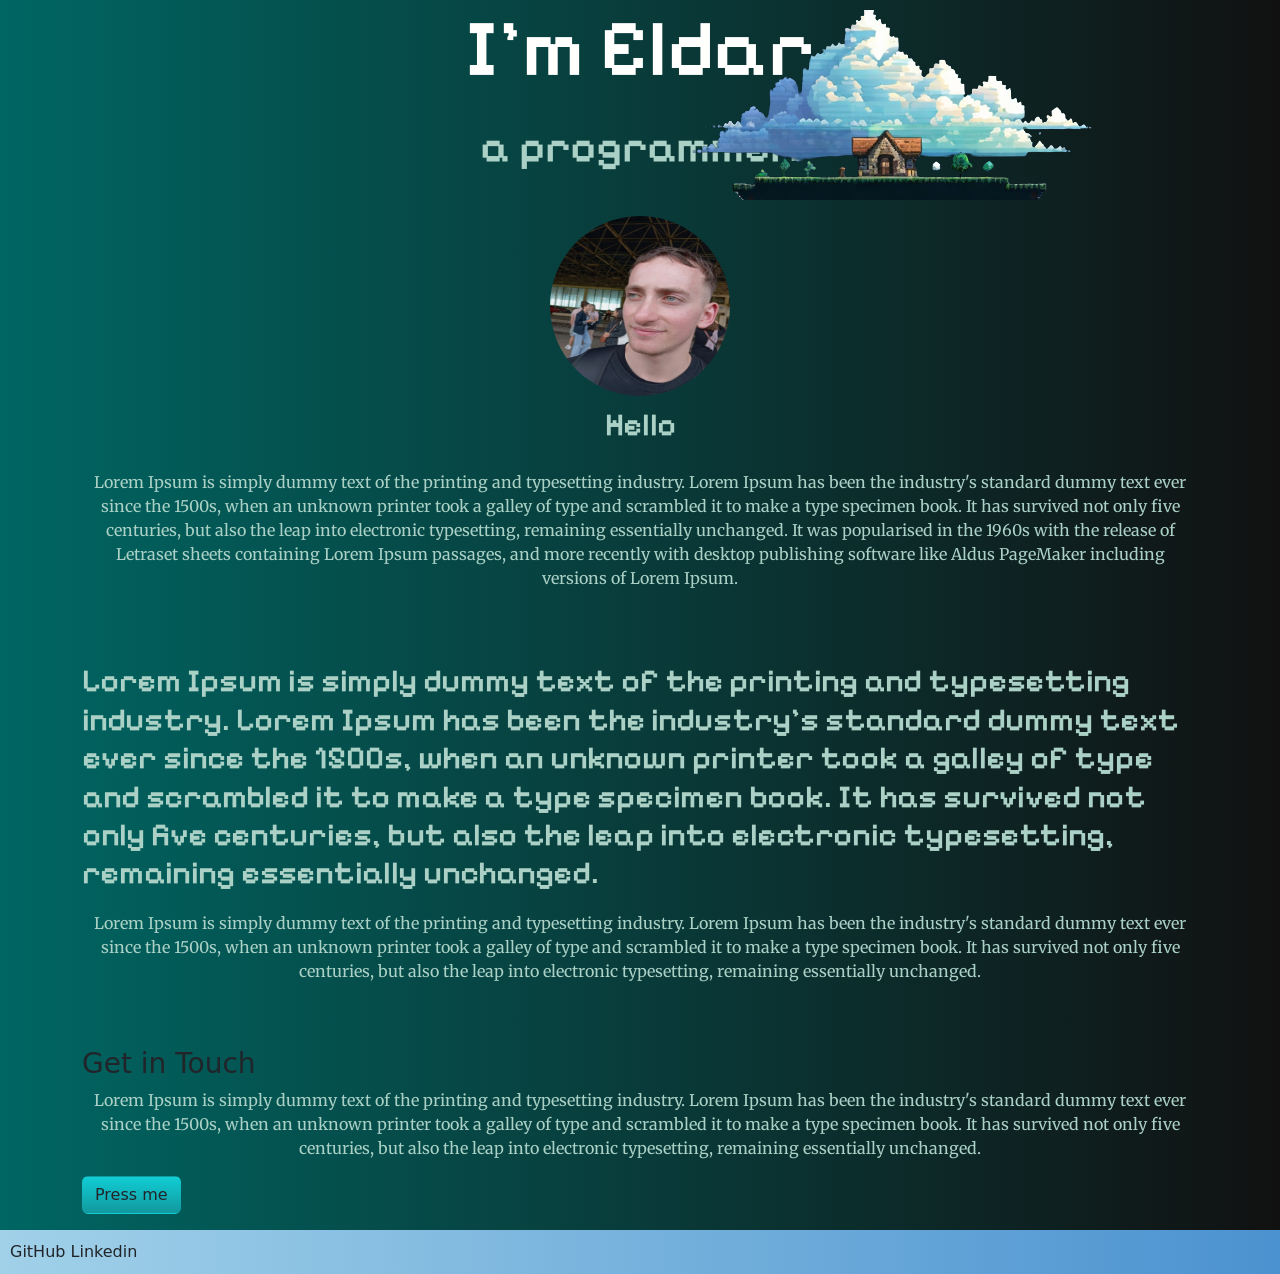
==== index.html @ d5dca0f5 "responsivness fix" ====
<!DOCTYPE html>
<html lang="en">
  <head>
    <meta charset="UTF-8" />
    <meta name="viewport" content="width=device-width, initial-scale=1.0" />
    <title>Eldar's Portfolio</title>
    <link rel="icon" href="./images/clouds.png" />

    <link rel="icon" type="image/x-icon" href="./favicon.ico" />
    <!--including bootstrap-->
    <link
      href="https://cdn.jsdelivr.net/npm/bootstrap@5.3.2/dist/css/bootstrap.min.css"
      rel="stylesheet"
      integrity="sha384-T3c6CoIi6uLrA9TneNEoa7RxnatzjcDSCmG1MXxSR1GAsXEV/Dwwykc2MPK8M2HN"
      crossorigin="anonymous"
    />
    <!--including style.css-->
    <link rel="stylesheet" href="./style.css" />
    <!--including pixelify sans font style-->
    <link rel="preconnect" href="https://fonts.googleapis.com" />
    <link rel="preconnect" href="https://fonts.gstatic.com" crossorigin />
    <link
      href="https://fonts.googleapis.com/css2?family=Pixelify+Sans&family=Sacramento&display=swap"
      rel="stylesheet"
    />
    <!--meredith-->
    <link rel="preconnect" href="https://fonts.googleapis.com" />
    <link rel="preconnect" href="https://fonts.gstatic.com" crossorigin />
    <link
      href="https://fonts.googleapis.com/css2?family=Merriweather:wght@300&family=Pixelify+Sans&family=Sacramento&display=swap"
      rel="stylesheet"
    />
  </head>
  <body>
    <main>
      <section id="first">
        <div class="container flex-container-column">
          <h1>I'm Eldar</h1>
          <p>a programmer.</p>
          <h1>
            <img src="./images/clouds.png" />
          </h1>
        </div>
      </section>
      <section id="second" class="py-3">
        <div class="container flex-container-column">
          <img src="./images/eldar.jpg" alt="" height="180px" width="180px" />
          <h3>Hello</h3>

          <p class="my-2">
            Lorem Ipsum is simply dummy text of the printing and typesetting
            industry. Lorem Ipsum has been the industry's standard dummy text
            ever since the 1500s, when an unknown printer took a galley of type
            and scrambled it to make a type specimen book. It has survived not
            only five centuries, but also the leap into electronic typesetting,
            remaining essentially unchanged. It was popularised in the 1960s
            with the release of Letraset sheets containing Lorem Ipsum passages,
            and more recently with desktop publishing software like Aldus
            PageMaker including versions of Lorem Ipsum.
          </p>
        </div>
      </section>

      <section id="skills">
        <div class="container my-5 flex-container-column">
          <h3>
            Lorem Ipsum is simply dummy text of the printing and typesetting
            industry. Lorem Ipsum has been the industry's standard dummy text
            ever since the 1500s, when an unknown printer took a galley of type
            and scrambled it to make a type specimen book. It has survived not
            only five centuries, but also the leap into electronic typesetting,
            remaining essentially unchanged.
          </h3>
          <p>
            Lorem Ipsum is simply dummy text of the printing and typesetting
            industry. Lorem Ipsum has been the industry's standard dummy text
            ever since the 1500s, when an unknown printer took a galley of type
            and scrambled it to make a type specimen book. It has survived not
            only five centuries, but also the leap into electronic typesetting,
            remaining essentially unchanged.
          </p>
        </div>
      </section>

      <section id="contact">
        <div class="container">
          <h3>Get in Touch</h3>
          <p>
            Lorem Ipsum is simply dummy text of the printing and typesetting
            industry. Lorem Ipsum has been the industry's standard dummy text
            ever since the 1500s, when an unknown printer took a galley of type
            and scrambled it to make a type specimen book. It has survived not
            only five centuries, but also the leap into electronic typesetting,
            remaining essentially unchanged.
          </p>
          <a class="btn btn-custom mb-3">Press me</a>
        </div>
      </section>
    </main>
    <footer>
      <div class="">
        <a>GitHub</a>
        <a>Linkedin</a>
      </div>
    </footer>
    <script src="index.js"></script>
  </body>
</html>
---- style.css ----
.header-custom {
  background-color: transparent !important; /* Set background to transparent */
  border: 4px solid #e8e4e6; /* Set border color to white */
}

.nav-link {
  color: white !important; /* Set text color to white */
}

#first {
  position: relative; /* Set the position to relative for the parent */

  height: 200px; /* Set the width to ensure the image stays within it */
  overflow: hidden; /* Hide any content that goes beyond the #first's width */
}
#first img {
  position: absolute; /* Set the position to absolute for the image */
  top: 0; /* Position the image at the top of the parent */
  z-index: 2; /* Set a higher z-index value to make the image appear above the text */
}

.flex-container-column {
  display: flex;
  flex-direction: column;
  justify-content: center;
  align-items: center;
  gap: 10px;
}

h1 > img {
  animation: moving 6s infinite;
  animation-timing-function: linear;
  cursor: pointer;
}

@keyframes moving {
  from {
    left: 0%;
  }
  to {
    left: 70%;
  }
}
body {
  background: rgb(235, 99, 159);
  background: linear-gradient(90deg, #006663 0%, #111111 100%);
}
.flex-container-row {
}

footer {
  padding: 10px 10px 10px 10px;
  background: rgb(99, 160, 235);
  background: linear-gradient(90deg, #a1d1e9 0%, #4b92d0 100%);
}
.btn-custom {
  background-image: linear-gradient(to bottom, #11cdd4, #11999e);
}
#first > .flex-container-column > h1 {
  font-size: 5rem;
  color: #fffffe;
  font-family: "Pixelify Sans", sans-serif;
  font-weight: 600;
}
#first > .flex-container-column > p {
  font-size: 2.75rem;
  color: #abd1c6;
  font-family: "Pixelify Sans", sans-serif;
  font-weight: 600;
}
#second > div > img {
  border-radius: 50%;
}
#second > div > h3 {
  font-size: 2rem;
  color: #abd1c6;
  font-family: "Pixelify Sans", sans-serif;
  font-weight: 600;
}

p {
  color: #abd1c6;
  text-align: center;
  font-family: "Merriweather", serif;
}
#skills > div > h3 {
  font-size: 2rem;
  color: #abd1c6;
  font-family: "Pixelify Sans", sans-serif;
  font-weight: 600;
}
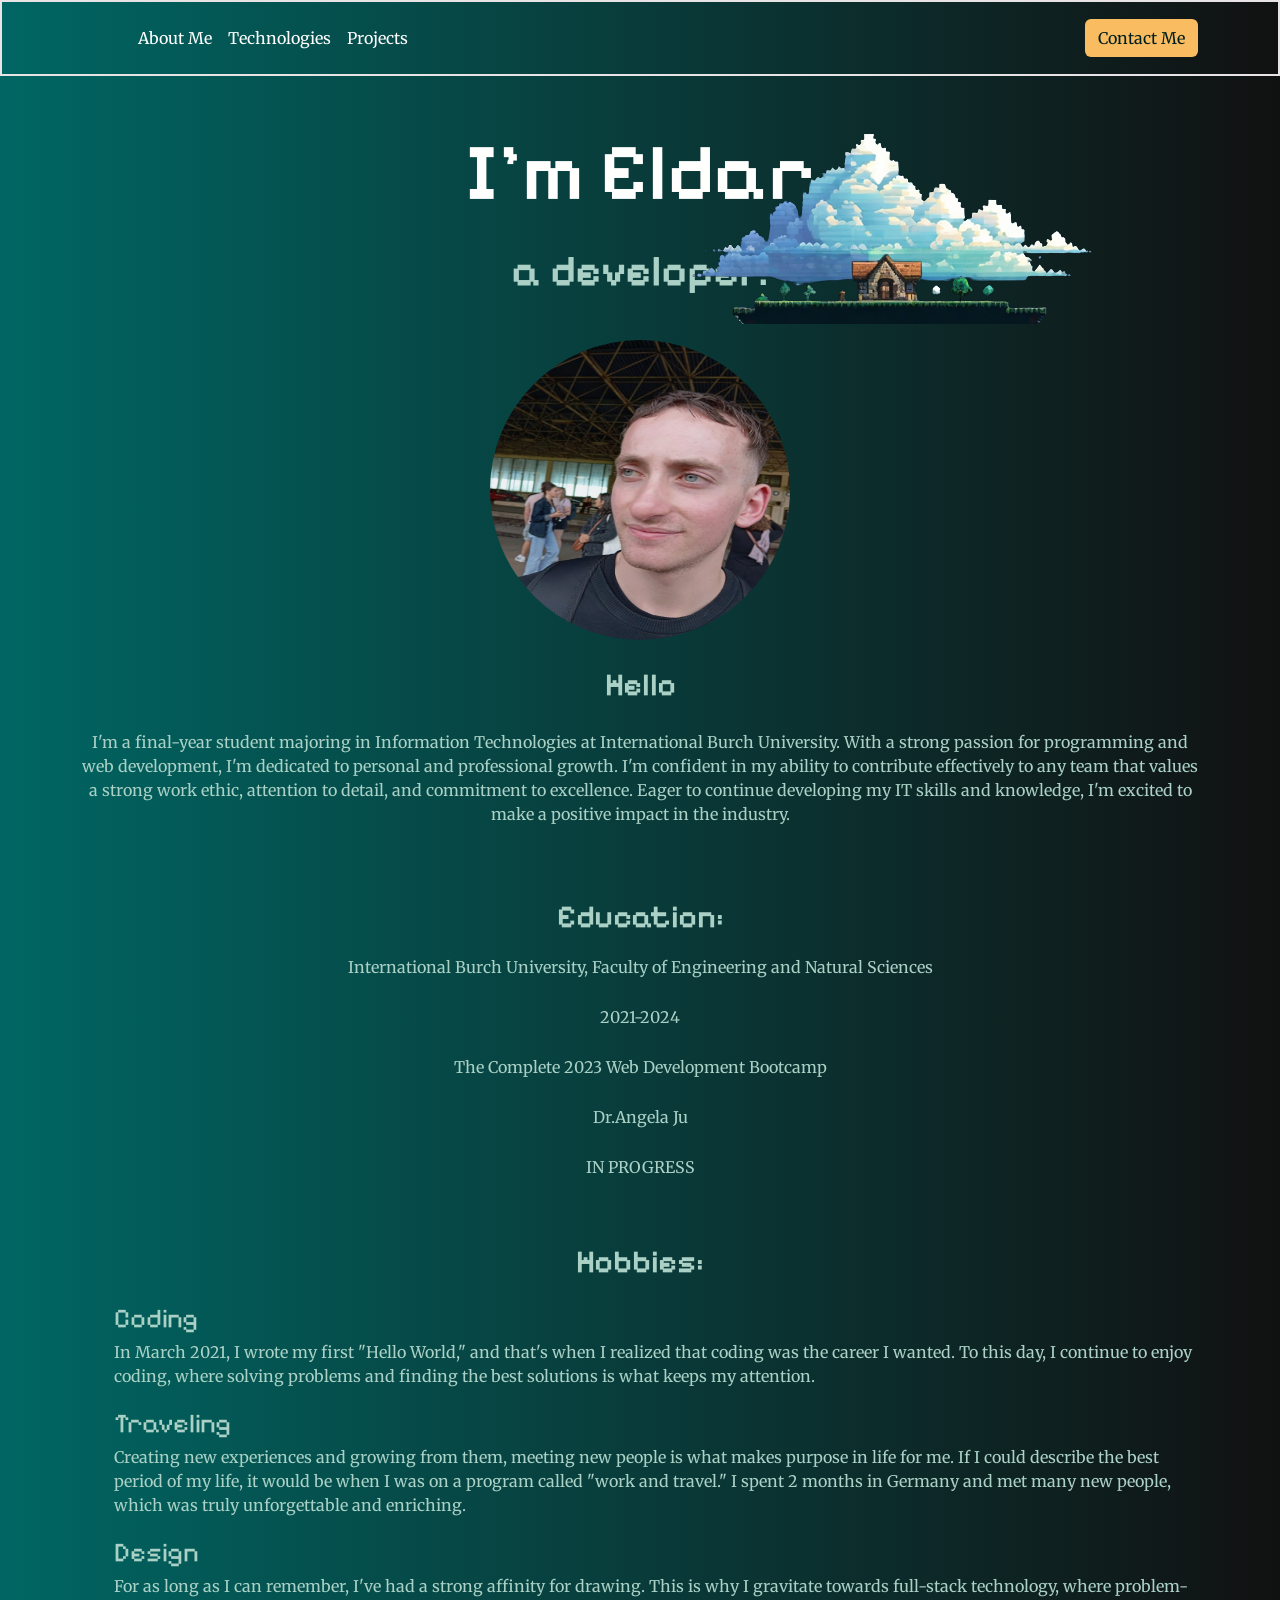
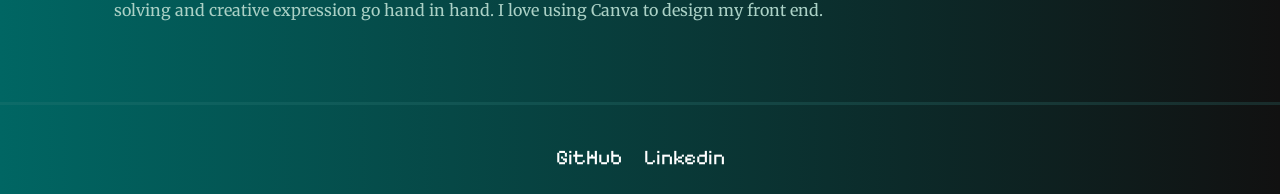
==== commit e74a97ac: "final design 1.0" ====
--- a/index.html
+++ b/index.html
@@ -33,76 +33,140 @@
   </head>
   <body>
     <main>
+      <section id="navigation-bar">
+        <header class="p-3 text-bg-dark custom-navigation-bar mb-5">
+          <div class="container">
+            <div
+              class="d-flex flex-wrap align-items-center justify-content-center justify-content-lg-start"
+            >
+              <a
+                href="/"
+                class="d-flex align-items-center mb-2 mb-lg-0 text-white text-decoration-none"
+              >
+                <svg
+                  class="bi me-2"
+                  width="40"
+                  height="32"
+                  role="img"
+                  aria-label="Bootstrap"
+                >
+                  <use xlink:href="#bootstrap"></use>
+                </svg>
+              </a>
+
+              <ul
+                class="nav col-12 col-lg-auto me-lg-auto mb-2 justify-content-center mb-md-0"
+              >
+                <li>
+                  <a href="#" class="nav-link px-2 text-secondary">About Me</a>
+                </li>
+                <li>
+                  <a href="./technologies.html" class="nav-link px-2 text-white"
+                    >Technologies</a
+                  >
+                </li>
+                <li>
+                  <a
+                    href="https://github.com/EldarGljiva"
+                    class="nav-link px-2 text-secondary"
+                    target="_blanket"
+                    >Projects</a
+                  >
+                </li>
+              </ul>
+
+              <div class="text-end">
+                <button type="button" class="btn btn-custom">Contact Me</button>
+              </div>
+            </div>
+          </div>
+        </header>
+      </section>
       <section id="first">
         <div class="container flex-container-column">
           <h1>I'm Eldar</h1>
-          <p>a programmer.</p>
+          <p>a developer.</p>
           <h1>
-            <img src="./images/clouds.png" />
+            <img src="./images/clouds.png"/>
           </h1>
         </div>
       </section>
       <section id="second" class="py-3">
         <div class="container flex-container-column">
-          <img src="./images/eldar.jpg" alt="" height="180px" width="180px" />
-          <h3>Hello</h3>
+          <img
+            id="myImage"
+            src="./images/eldar.jpg"
+            alt=""
+            height="300px"
+            width="300px"
+            
+          />
+          <h3 class ="pt-3">Hello</h3>
 
           <p class="my-2">
-            Lorem Ipsum is simply dummy text of the printing and typesetting
-            industry. Lorem Ipsum has been the industry's standard dummy text
-            ever since the 1500s, when an unknown printer took a galley of type
-            and scrambled it to make a type specimen book. It has survived not
-            only five centuries, but also the leap into electronic typesetting,
-            remaining essentially unchanged. It was popularised in the 1960s
-            with the release of Letraset sheets containing Lorem Ipsum passages,
-            and more recently with desktop publishing software like Aldus
-            PageMaker including versions of Lorem Ipsum.
+            I'm a final-year student majoring in Information Technologies at
+            International Burch University. With a strong passion for
+            programming and web development, I'm dedicated to personal and
+            professional growth. I'm confident in my ability to contribute
+            effectively to any team that values a strong work ethic, attention
+            to detail, and commitment to excellence. Eager to continue
+            developing my IT skills and knowledge, I'm excited to make a
+            positive impact in the industry.
           </p>
         </div>
       </section>
-
       <section id="skills">
         <div class="container my-5 flex-container-column">
-          <h3>
-            Lorem Ipsum is simply dummy text of the printing and typesetting
-            industry. Lorem Ipsum has been the industry's standard dummy text
-            ever since the 1500s, when an unknown printer took a galley of type
-            and scrambled it to make a type specimen book. It has survived not
-            only five centuries, but also the leap into electronic typesetting,
-            remaining essentially unchanged.
-          </h3>
-          <p>
-            Lorem Ipsum is simply dummy text of the printing and typesetting
-            industry. Lorem Ipsum has been the industry's standard dummy text
-            ever since the 1500s, when an unknown printer took a galley of type
-            and scrambled it to make a type specimen book. It has survived not
-            only five centuries, but also the leap into electronic typesetting,
-            remaining essentially unchanged.
-          </p>
+          <h3>Education:</h3>
+          <p>International Burch University, Faculty of Engineering
+            and Natural Sciences</p>
+            <p>2021-2024</p>
+          <p>The Complete 2023 Web Development Bootcamp</p>
+          <p>Dr.Angela Ju</p>
+          <p>IN PROGRESS</p>
+            
+            
         </div>
-      </section>
+      
+      <section id="skills">
+        <div class="container my-5 flex-container-column">
+          <h3>Hobbies:</h3>
+          <ul class="hobbies-list">
+            <li>Coding</li>
+            <p style="font-size: 1rem; text-align: start">
+              In March 2021, I wrote my first "Hello World," and that's when I
+              realized that coding was the career I wanted. To this day, I
+              continue to enjoy coding, where solving problems and finding the
+              best solutions is what keeps my attention.
+            </p>
 
-      <section id="contact">
-        <div class="container">
-          <h3>Get in Touch</h3>
-          <p>
-            Lorem Ipsum is simply dummy text of the printing and typesetting
-            industry. Lorem Ipsum has been the industry's standard dummy text
-            ever since the 1500s, when an unknown printer took a galley of type
-            and scrambled it to make a type specimen book. It has survived not
-            only five centuries, but also the leap into electronic typesetting,
-            remaining essentially unchanged.
-          </p>
-          <a class="btn btn-custom mb-3">Press me</a>
+            <li>Traveling</li>
+            <p style="font-size: 1rem; text-align: start">
+              Creating new experiences and growing from them, meeting new people
+              is what makes purpose in life for me. If I could describe the best
+              period of my life, it would be when I was on a program called
+              "work and travel." I spent 2 months in Germany and met many new
+              people, which was truly unforgettable and enriching.
+            </p>
+            <li>Design</li>
+            <p style="font-size: 1rem; text-align: start">
+              For as long as I can remember, I've had a strong affinity for drawing. This is why I gravitate towards full-stack
+              technology, where problem-solving and creative expression go hand
+              in hand. I love using Canva to design my front end.
+            </p>
+          </ul>
         </div>
       </section>
     </main>
+    <hr />
     <footer>
-      <div class="">
-        <a>GitHub</a>
-        <a>Linkedin</a>
+      <div class="container flex-container-row">
+        <a href="https://github.com/EldarGljiva" target="_blank">GitHub</a>
+        <a href="https://www.linkedin.com/in/eldar-gljiva-it/" target="_blank"
+          >Linkedin</a
+        >
       </div>
     </footer>
-    <script src="index.js"></script>
+    <script src="index.js" charset="UTF-8"></script>
   </body>
 </html>
--- a/style.css
+++ b/style.css
@@ -1,6 +1,6 @@
-.header-custom {
+.custom-navigation-bar {
   background-color: transparent !important; /* Set background to transparent */
-  border: 4px solid #e8e4e6; /* Set border color to white */
+  border: 2px solid #e8e4e6; /* Set border color to white */
 }
 
 .nav-link {
@@ -30,7 +30,6 @@
 h1 > img {
   animation: moving 6s infinite;
   animation-timing-function: linear;
-  cursor: pointer;
 }
 
 @keyframes moving {
@@ -45,17 +44,22 @@
   background: rgb(235, 99, 159);
   background: linear-gradient(90deg, #006663 0%, #111111 100%);
 }
-.flex-container-row {
+.btn-custom {
+  background-color: #f9bc60;
+  color: #001e1d;
+  font-family: "Merriweather", serif;
+}
+.btn-custom:hover {
+  background-color: #e19d38;
+  color: #001e1d;
+}
+.btn-custom:active {
+  color: #001e1d !important;
+  background: rgb(235, 99, 159);
+  border: 1px solid white !important;
+  background-image: linear-gradient(#e19d38, #e0ab5b);
 }
 
-footer {
-  padding: 10px 10px 10px 10px;
-  background: rgb(99, 160, 235);
-  background: linear-gradient(90deg, #a1d1e9 0%, #4b92d0 100%);
-}
-.btn-custom {
-  background-image: linear-gradient(to bottom, #11cdd4, #11999e);
-}
 #first > .flex-container-column > h1 {
   font-size: 5rem;
   color: #fffffe;
@@ -68,16 +72,31 @@
   font-family: "Pixelify Sans", sans-serif;
   font-weight: 600;
 }
+#technologies-i-love > .flex-container-column > h1 {
+  font-size: 5rem;
+  color: #fffffe;
+  font-family: "Pixelify Sans", sans-serif;
+  font-weight: 600;
+}
+#technologies-i-love > .flex-container-column > p {
+  font-size: 2.75rem;
+  color: #abd1c6;
+  font-family: "Pixelify Sans", sans-serif;
+  font-weight: 600;
+}
 #second > div > img {
   border-radius: 50%;
 }
+
 #second > div > h3 {
   font-size: 2rem;
   color: #abd1c6;
   font-family: "Pixelify Sans", sans-serif;
   font-weight: 600;
 }
-
+ul > li > a {
+  font-family: "Merriweather", serif;
+}
 p {
   color: #abd1c6;
   text-align: center;
@@ -89,3 +108,62 @@
   font-family: "Pixelify Sans", sans-serif;
   font-weight: 600;
 }
+
+a:hover {
+  background-color: #095350;
+  border: 1px solid white;
+}
+a:active {
+  background-color: #095350;
+  border: 1px solid white;
+}
+
+#second > div > img:hover {
+  border: 1px solid white;
+  box-shadow: 0px 0px 15px #226260;
+}
+
+footer {
+  padding: 15px;
+}
+footer > div > a {
+  color: white !important;
+  font-family: "Pixelify Sans", sans-serif;
+  font-size: 1.3rem;
+  padding: 6px;
+  text-decoration: none;
+}
+.flex-container-row {
+  display: flex;
+
+  justify-content: center;
+  align-items: center;
+  gap: 10px;
+}
+hr {
+  border-top: 3px solid #317c7a;
+}
+.grid-container {
+  display: grid;
+  grid-template-columns: 1fr 1fr 1fr 1fr;
+  grid-template-rows: 1fr 1fr;
+  grid-gap: 50px 10px;
+  place-items: center;
+  justify-content: space-around;
+}
+.item {
+  width: 200px;
+  height: 200px;
+}
+@media (max-width: 880px) {
+  .grid-container {
+    grid-template-columns: 1fr 1fr;
+    grid-template-rows: 1fr 1fr;
+  }
+}
+.hobbies-list > li {
+  list-style: none;
+  font-size: 1.7rem;
+  font-family: "Pixelify Sans", sans-serif;
+  color: #abd1c6;
+}
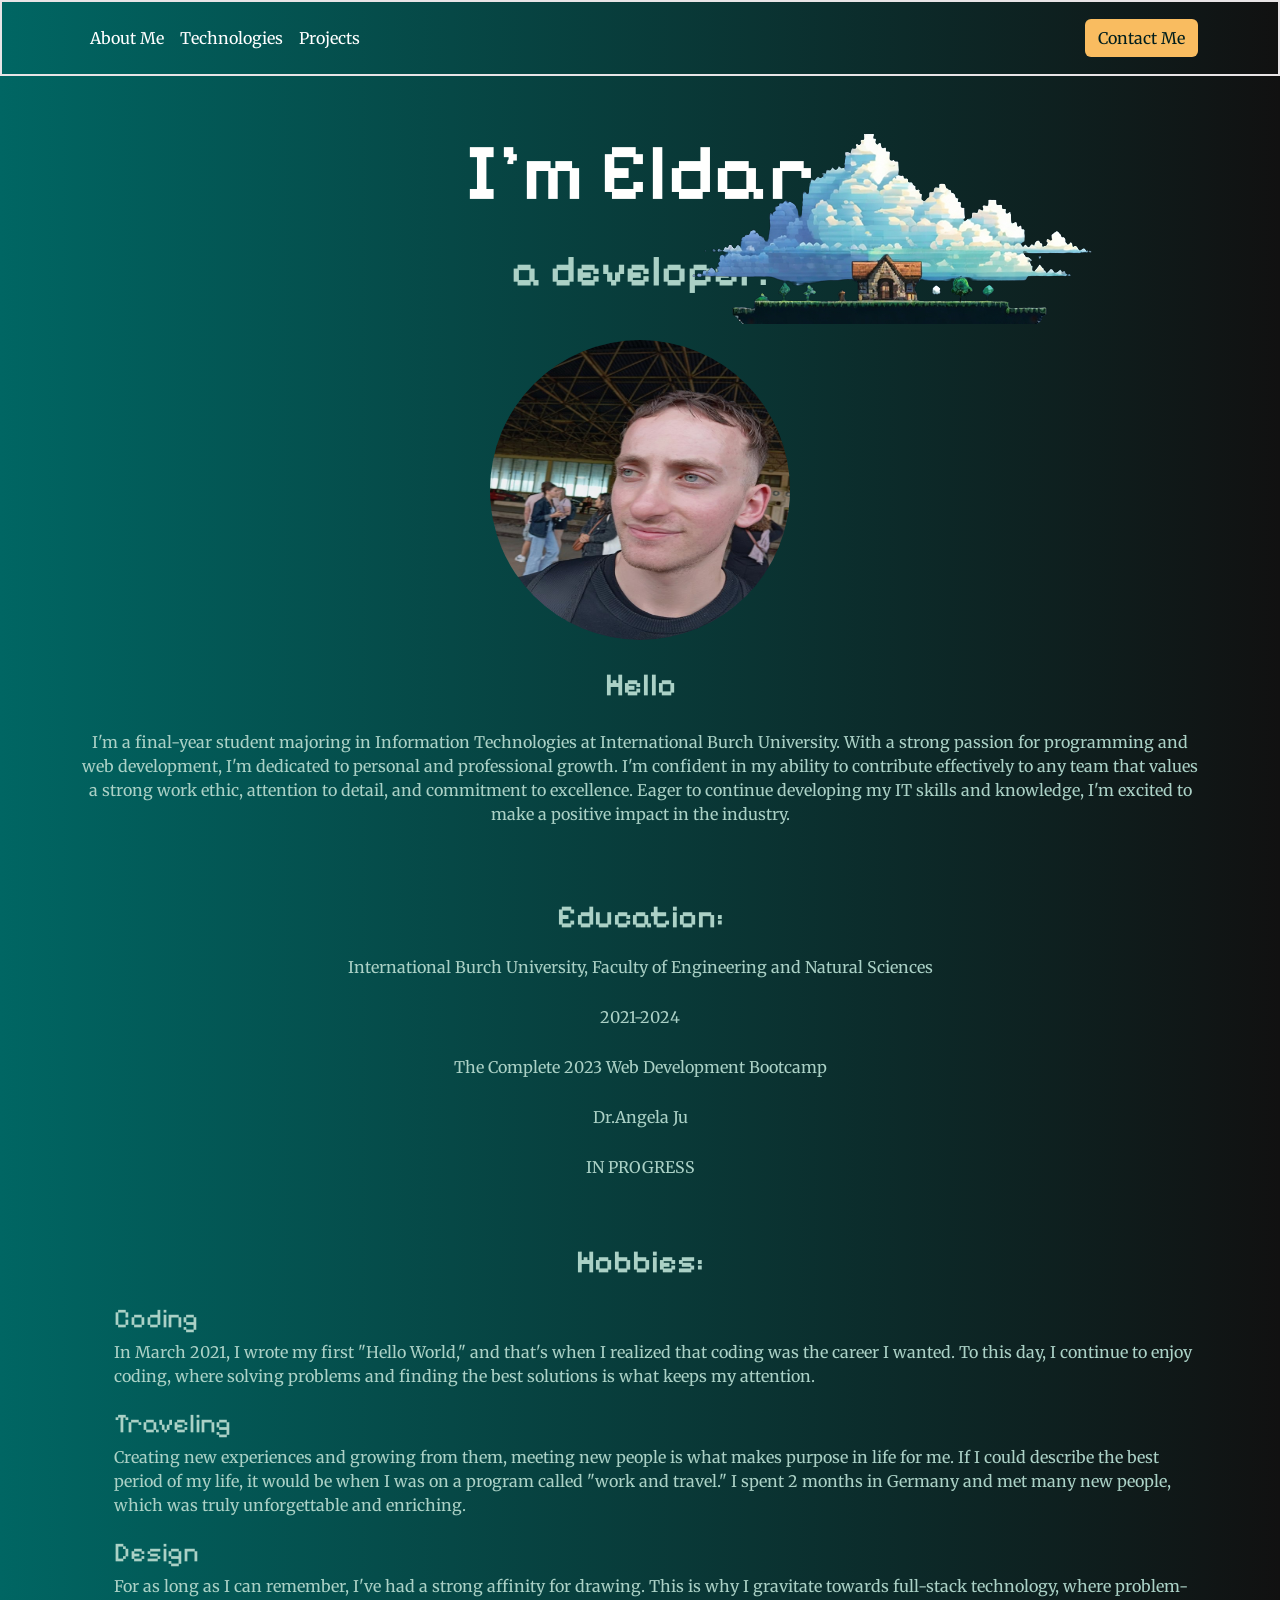
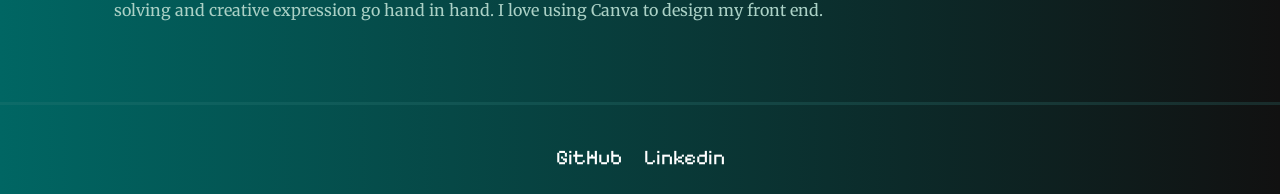
==== commit b2254abd: "small fix" ====
--- a/index.html
+++ b/index.html
@@ -43,15 +43,7 @@
                 href="/"
                 class="d-flex align-items-center mb-2 mb-lg-0 text-white text-decoration-none"
               >
-                <svg
-                  class="bi me-2"
-                  width="40"
-                  height="32"
-                  role="img"
-                  aria-label="Bootstrap"
-                >
-                  <use xlink:href="#bootstrap"></use>
-                </svg>
+                
               </a>
 
               <ul
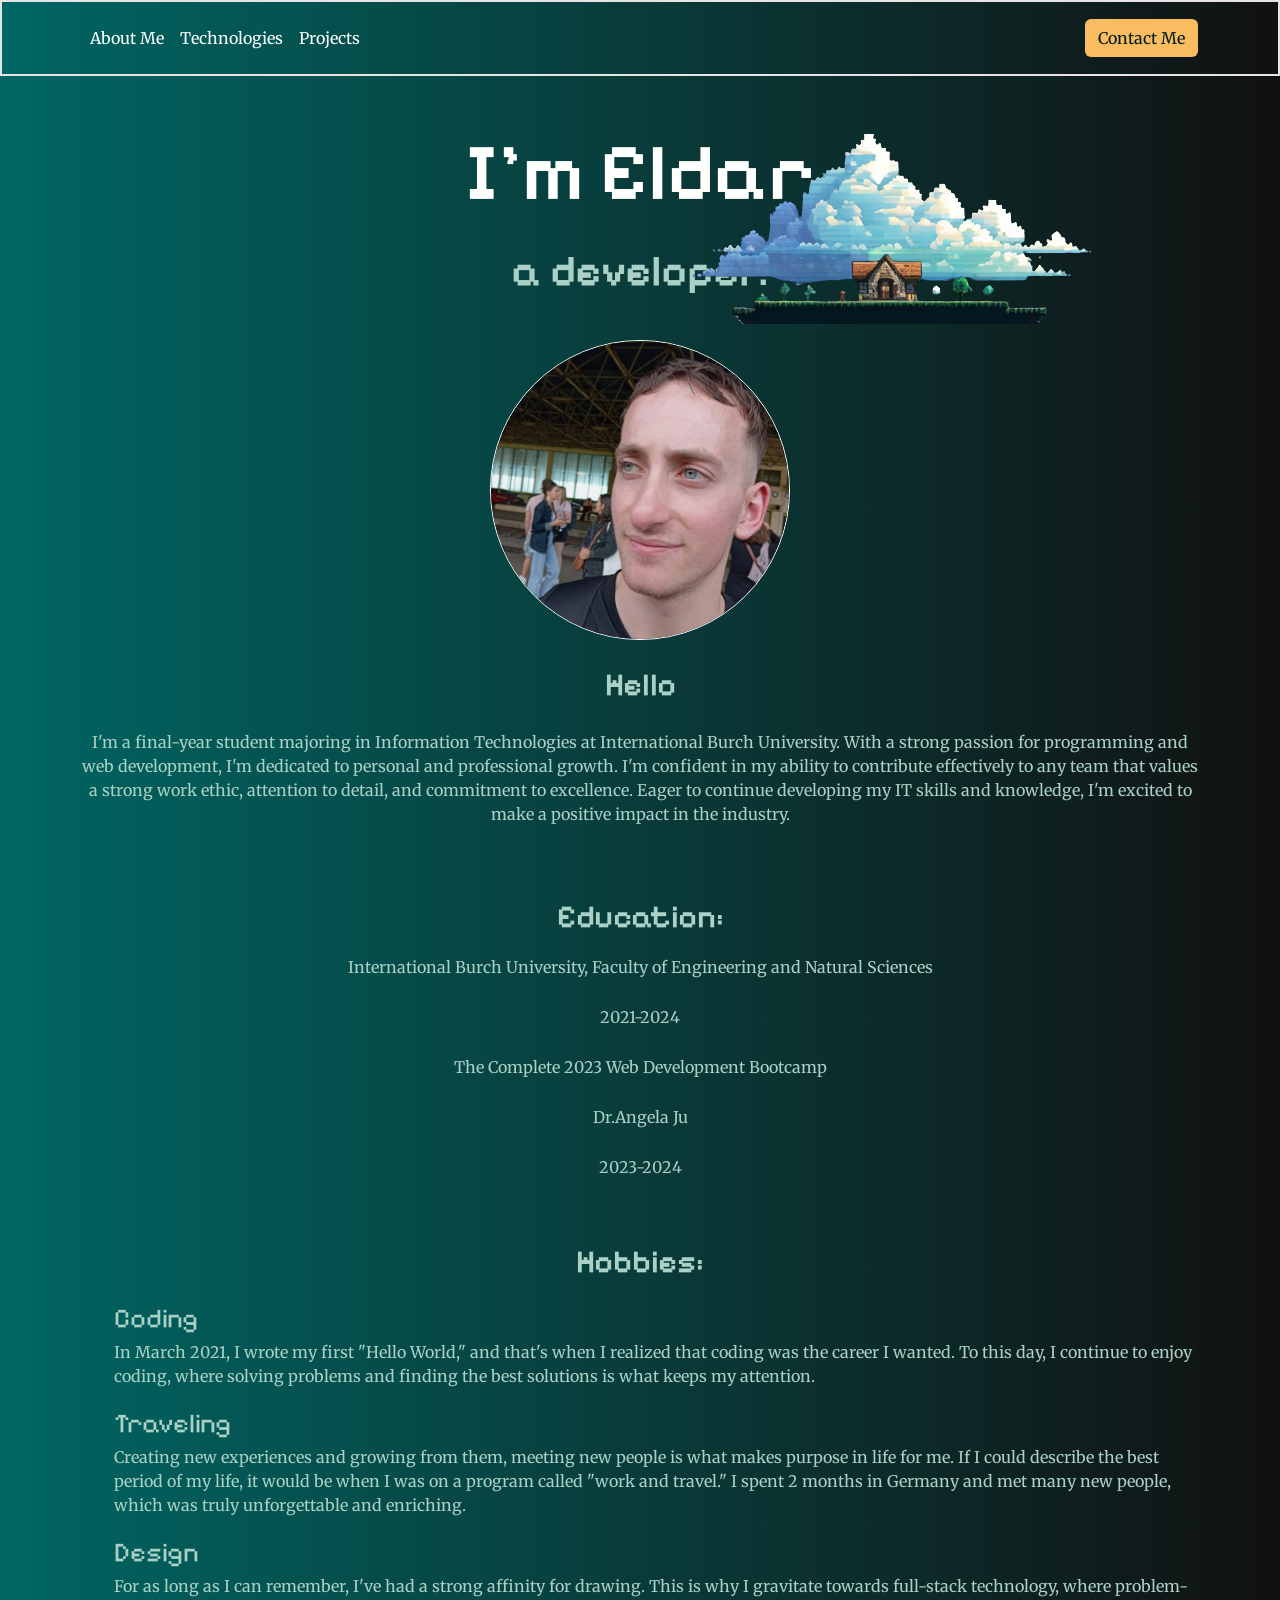
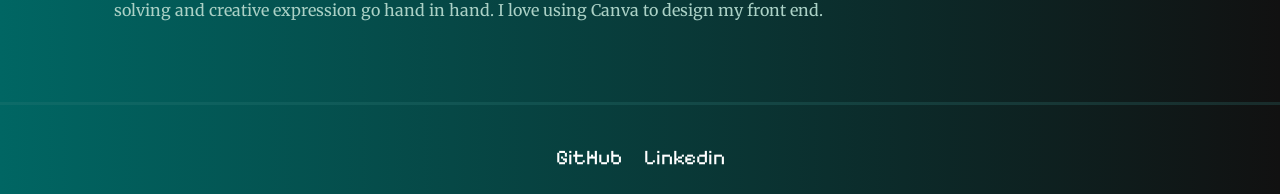
==== commit 83e6f576: "update education" ====
--- a/index.html
+++ b/index.html
@@ -4,9 +4,9 @@
     <meta charset="UTF-8" />
     <meta name="viewport" content="width=device-width, initial-scale=1.0" />
     <title>Eldar's Portfolio</title>
-    <link rel="icon" href="./images/clouds.png" />
+    
 
-    <link rel="icon" type="image/x-icon" href="./favicon.ico" />
+    <link rel="icon" type="image/x-icon" href="./images/resume.png" />
     <!--including bootstrap-->
     <link
       href="https://cdn.jsdelivr.net/npm/bootstrap@5.3.2/dist/css/bootstrap.min.css"
@@ -39,12 +39,7 @@
             <div
               class="d-flex flex-wrap align-items-center justify-content-center justify-content-lg-start"
             >
-              <a
-                href="/"
-                class="d-flex align-items-center mb-2 mb-lg-0 text-white text-decoration-none"
-              >
-                
-              </a>
+              
 
               <ul
                 class="nav col-12 col-lg-auto me-lg-auto mb-2 justify-content-center mb-md-0"
@@ -67,7 +62,7 @@
                 </li>
               </ul>
 
-              <div class="text-end">
+              <div class="text-end" onclick="sendEmail();">
                 <button type="button" class="btn btn-custom">Contact Me</button>
               </div>
             </div>
@@ -115,7 +110,7 @@
             <p>2021-2024</p>
           <p>The Complete 2023 Web Development Bootcamp</p>
           <p>Dr.Angela Ju</p>
-          <p>IN PROGRESS</p>
+          <p>2023-2024</p>
             
             
         </div>
--- a/style.css
+++ b/style.css
@@ -1,24 +1,20 @@
 .custom-navigation-bar {
-  background-color: transparent !important; /* Set background to transparent */
-  border: 2px solid #e8e4e6; /* Set border color to white */
+  background-color: transparent !important;
+  border: 2px solid #e8e4e6;
 }
-
 .nav-link {
-  color: white !important; /* Set text color to white */
+  color: white !important;
 }
-
 #first {
-  position: relative; /* Set the position to relative for the parent */
-
-  height: 200px; /* Set the width to ensure the image stays within it */
-  overflow: hidden; /* Hide any content that goes beyond the #first's width */
+  position: relative;
+  height: 200px;
+  overflow: hidden;
 }
 #first img {
-  position: absolute; /* Set the position to absolute for the image */
-  top: 0; /* Position the image at the top of the parent */
-  z-index: 2; /* Set a higher z-index value to make the image appear above the text */
+  position: absolute;
+  top: 0;
+  z-index: 2;
 }
-
 .flex-container-column {
   display: flex;
   flex-direction: column;
@@ -26,12 +22,10 @@
   align-items: center;
   gap: 10px;
 }
-
 h1 > img {
   animation: moving 6s infinite;
   animation-timing-function: linear;
 }
-
 @keyframes moving {
   from {
     left: 0%;
@@ -59,7 +53,6 @@
   border: 1px solid white !important;
   background-image: linear-gradient(#e19d38, #e0ab5b);
 }
-
 #first > .flex-container-column > h1 {
   font-size: 5rem;
   color: #fffffe;
@@ -86,8 +79,13 @@
 }
 #second > div > img {
   border-radius: 50%;
+  object-fit: cover;
+  border: 1px solid white;
 }
-
+#second > div > img:hover {
+  border: 2px solid white;
+  box-shadow: 0px 0px 15px #226260;
+}
 #second > div > h3 {
   font-size: 2rem;
   color: #abd1c6;
@@ -108,7 +106,6 @@
   font-family: "Pixelify Sans", sans-serif;
   font-weight: 600;
 }
-
 a:hover {
   background-color: #095350;
   border: 1px solid white;
@@ -117,12 +114,6 @@
   background-color: #095350;
   border: 1px solid white;
 }
-
-#second > div > img:hover {
-  border: 1px solid white;
-  box-shadow: 0px 0px 15px #226260;
-}
-
 footer {
   padding: 15px;
 }
@@ -161,9 +152,25 @@
     grid-template-rows: 1fr 1fr;
   }
 }
+@media (max-width: 502px) {
+  .grid-container {
+    grid-template-columns: 1fr;
+    grid-template-rows: 1fr;
+  }
+  .item {
+    width: 150px;
+    height: 150px;
+  }
+  #technologies-i-love > .flex-container-column > h1 {
+    font-size: 2rem;
+  }
+}
 .hobbies-list > li {
   list-style: none;
   font-size: 1.7rem;
   font-family: "Pixelify Sans", sans-serif;
   color: #abd1c6;
 }
+.back-more {
+  grid-area: 2/2/3/4;
+}
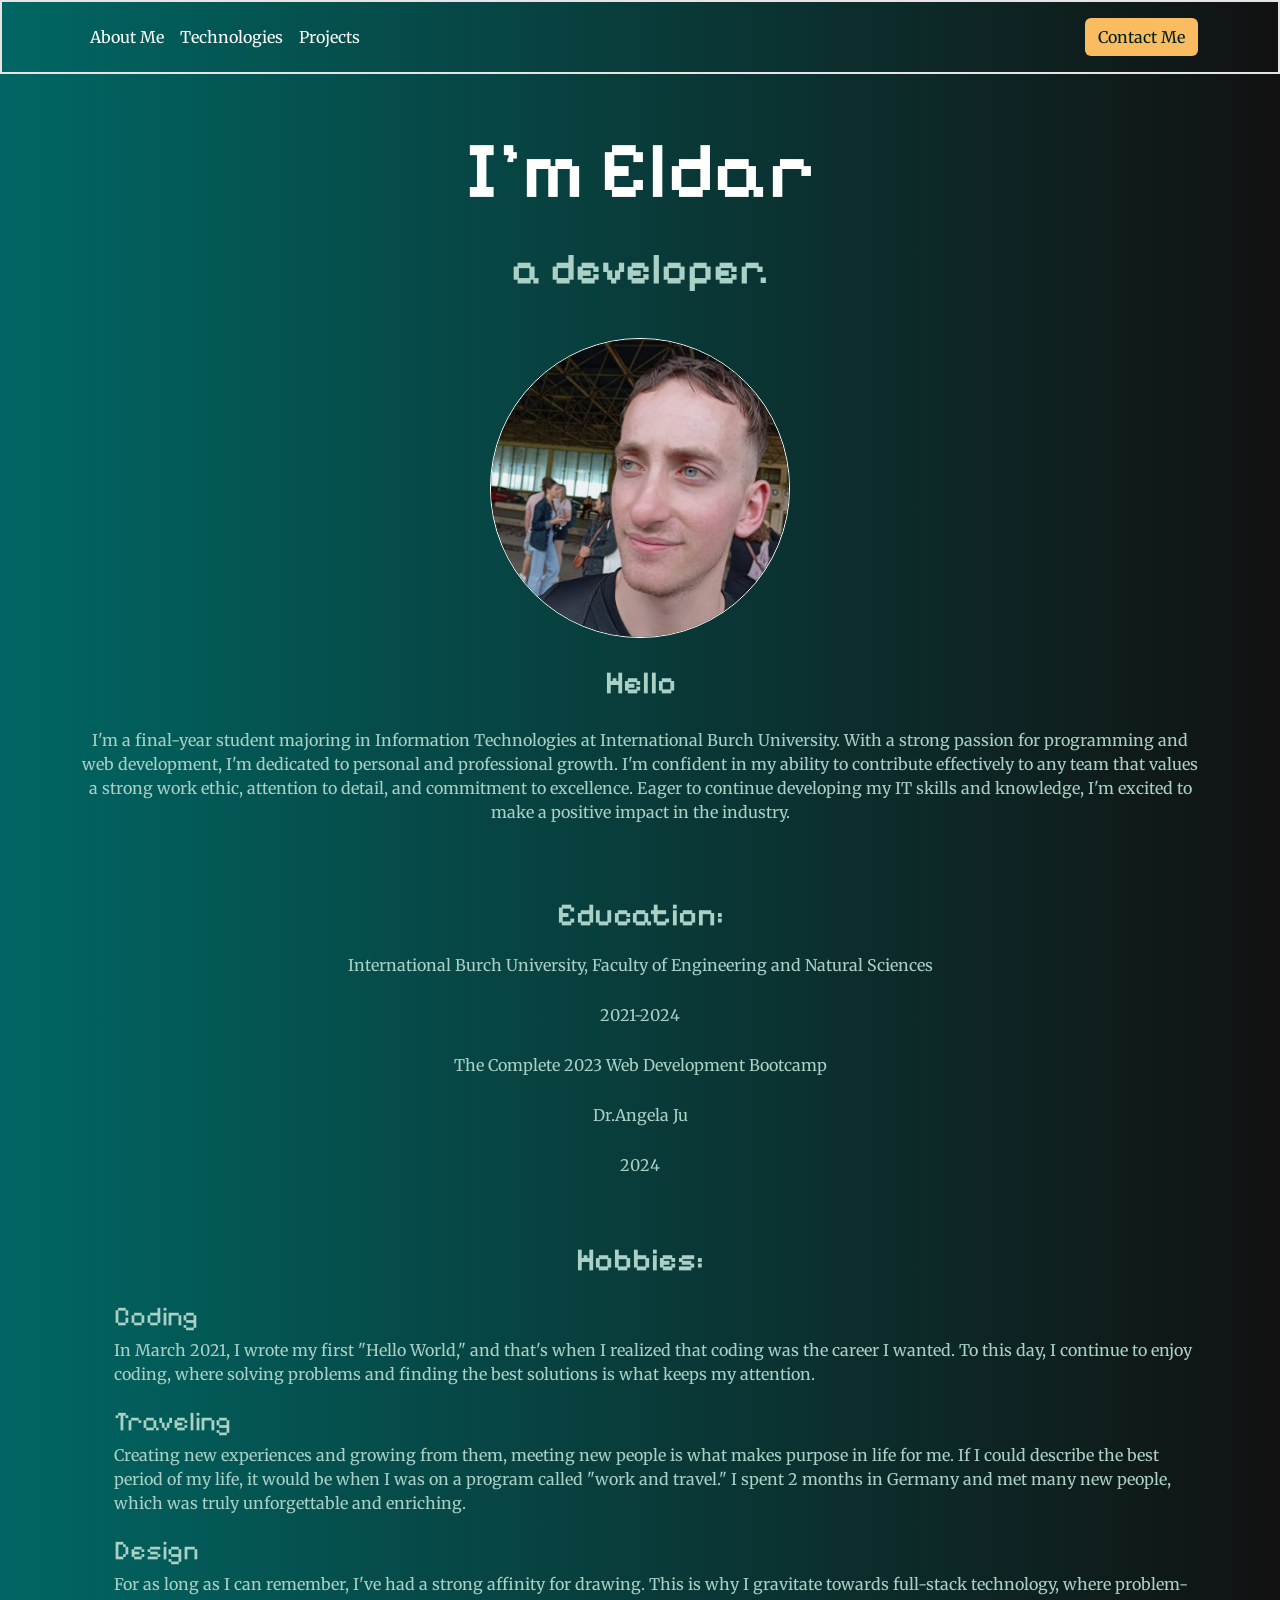
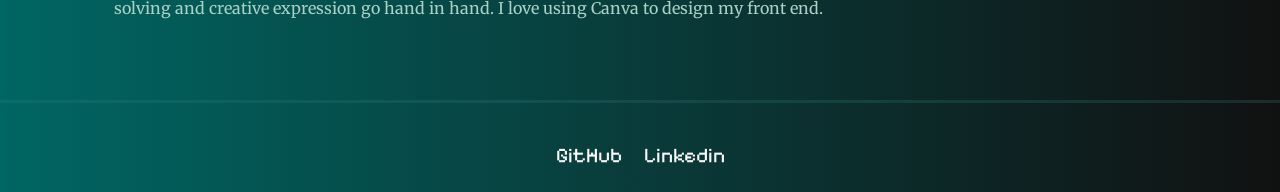
==== commit e042ba58: "refactor previous pages and add projects" ====
--- a/index.html
+++ b/index.html
@@ -54,9 +54,8 @@
                 </li>
                 <li>
                   <a
-                    href="https://github.com/EldarGljiva"
+                    href="./projects.html"
                     class="nav-link px-2 text-secondary"
-                    target="_blanket"
                     >Projects</a
                   >
                 </li>
@@ -73,9 +72,6 @@
         <div class="container flex-container-column">
           <h1>I'm Eldar</h1>
           <p>a developer.</p>
-          <h1>
-            <img src="./images/clouds.png"/>
-          </h1>
         </div>
       </section>
       <section id="second" class="py-3">
@@ -110,7 +106,7 @@
             <p>2021-2024</p>
           <p>The Complete 2023 Web Development Bootcamp</p>
           <p>Dr.Angela Ju</p>
-          <p>2023-2024</p>
+          <p>2024</p>
             
             
         </div>
--- a/style.css
+++ b/style.css
@@ -4,7 +4,9 @@
 }
 .nav-link {
   color: white !important;
-}
+  padding: 0;
+}
+
 #first {
   position: relative;
   height: 200px;
@@ -22,18 +24,7 @@
   align-items: center;
   gap: 10px;
 }
-h1 > img {
-  animation: moving 6s infinite;
-  animation-timing-function: linear;
-}
-@keyframes moving {
-  from {
-    left: 0%;
-  }
-  to {
-    left: 70%;
-  }
-}
+
 body {
   background: rgb(235, 99, 159);
   background: linear-gradient(90deg, #006663 0%, #111111 100%);
@@ -45,10 +36,10 @@
 }
 .btn-custom:hover {
   background-color: #e19d38;
-  color: #001e1d;
+  color: white;
 }
 .btn-custom:active {
-  color: #001e1d !important;
+  color: #fff !important;
   background: rgb(235, 99, 159);
   border: 1px solid white !important;
   background-image: linear-gradient(#e19d38, #e0ab5b);
@@ -131,9 +122,11 @@
   align-items: center;
   gap: 10px;
 }
+
 hr {
   border-top: 3px solid #317c7a;
 }
+
 .grid-container {
   display: grid;
   grid-template-columns: 1fr 1fr 1fr 1fr;
@@ -142,16 +135,117 @@
   place-items: center;
   justify-content: space-around;
 }
+
 .item {
   width: 200px;
   height: 200px;
 }
-@media (max-width: 880px) {
+
+@media (max-width: 990px) {
   .grid-container {
     grid-template-columns: 1fr 1fr;
     grid-template-rows: 1fr 1fr;
   }
-}
+  #personalProjectsText {
+    font-size: 4rem !important;
+    color: #fffffe;
+    font-family: "Pixelify Sans", sans-serif;
+    font-weight: 600;
+  }
+}
+
+@media (max-width: 800px) {
+  #personalProjectsText {
+    font-size: 3rem !important;
+    color: #fffffe;
+    font-family: "Pixelify Sans", sans-serif;
+    font-weight: 600;
+  }
+  #cinemaApplication {
+    font-size: 2rem !important;
+    color: #abd1c6;
+    font-family: "Pixelify Sans", sans-serif;
+    font-weight: 600;
+  }
+  #bookInventory {
+    font-size: 2rem !important;
+    color: #abd1c6;
+    font-family: "Pixelify Sans", sans-serif;
+    font-weight: 600;
+  }
+  #link {
+    font-size: 2rem !important;
+    color: #abd1c6;
+    font-family: "Pixelify Sans", sans-serif;
+    font-weight: 600;
+  }
+}
+
+@media (max-width: 450px) {
+  #personalProjectsText {
+    font-size: 2rem;
+    color: #fffffe;
+    font-family: "Pixelify Sans", sans-serif;
+    font-weight: 600;
+  }
+  #cinemaApplication {
+    font-size: 1rem;
+    color: #abd1c6;
+    font-family: "Pixelify Sans", sans-serif;
+    font-weight: 600;
+  }
+  #bookInventory {
+    font-size: 1rem;
+    color: #abd1c6;
+    font-family: "Pixelify Sans", sans-serif;
+    font-weight: 600;
+  }
+  #link {
+    font-size: 1rem;
+    color: #abd1c6;
+    font-family: "Pixelify Sans", sans-serif;
+    font-weight: 600;
+  }
+}
+
+.hobbies-list > li {
+  list-style: none;
+  font-size: 1.7rem;
+  font-family: "Pixelify Sans", sans-serif;
+  color: #abd1c6;
+}
+.back-more {
+  grid-area: 2/2/3/4;
+}
+
+#personalProjectsText {
+  font-size: 5rem;
+  color: #fffffe;
+  font-family: "Pixelify Sans", sans-serif;
+  font-weight: 600;
+}
+
+#cinemaApplication,
+#bookInventory {
+  font-size: 3rem;
+  color: #abd1c6;
+  font-family: "Pixelify Sans", sans-serif;
+  font-weight: 600;
+}
+
+#link {
+  font-size: 3rem;
+  font-family: "Pixelify Sans", sans-serif;
+  font-weight: 600;
+  background-image: linear-gradient(
+    90deg,
+    rgba(96, 208, 120, 1) 0%,
+    rgba(171, 209, 198, 1) 100%
+  );
+  -webkit-background-clip: text;
+  -webkit-text-fill-color: transparent;
+}
+
 @media (max-width: 502px) {
   .grid-container {
     grid-template-columns: 1fr;
@@ -165,12 +259,3 @@
     font-size: 2rem;
   }
 }
-.hobbies-list > li {
-  list-style: none;
-  font-size: 1.7rem;
-  font-family: "Pixelify Sans", sans-serif;
-  color: #abd1c6;
-}
-.back-more {
-  grid-area: 2/2/3/4;
-}
